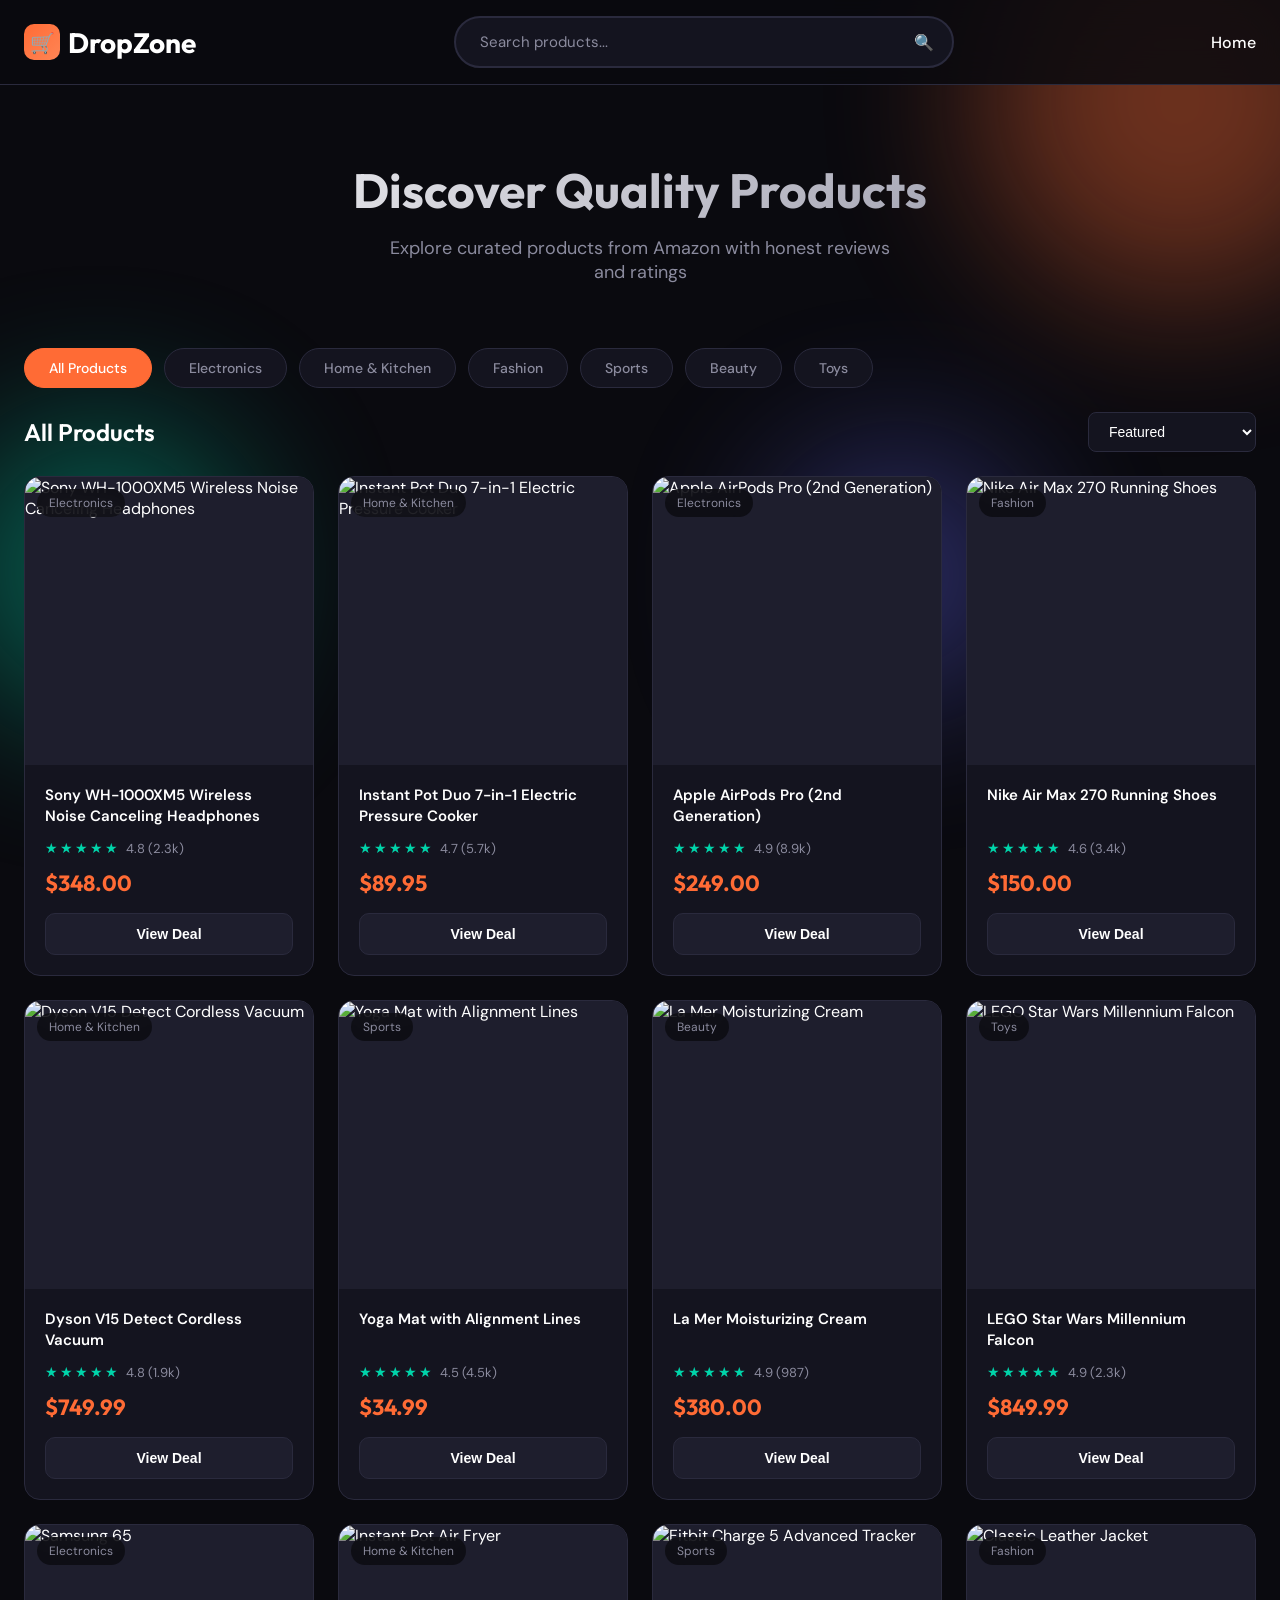
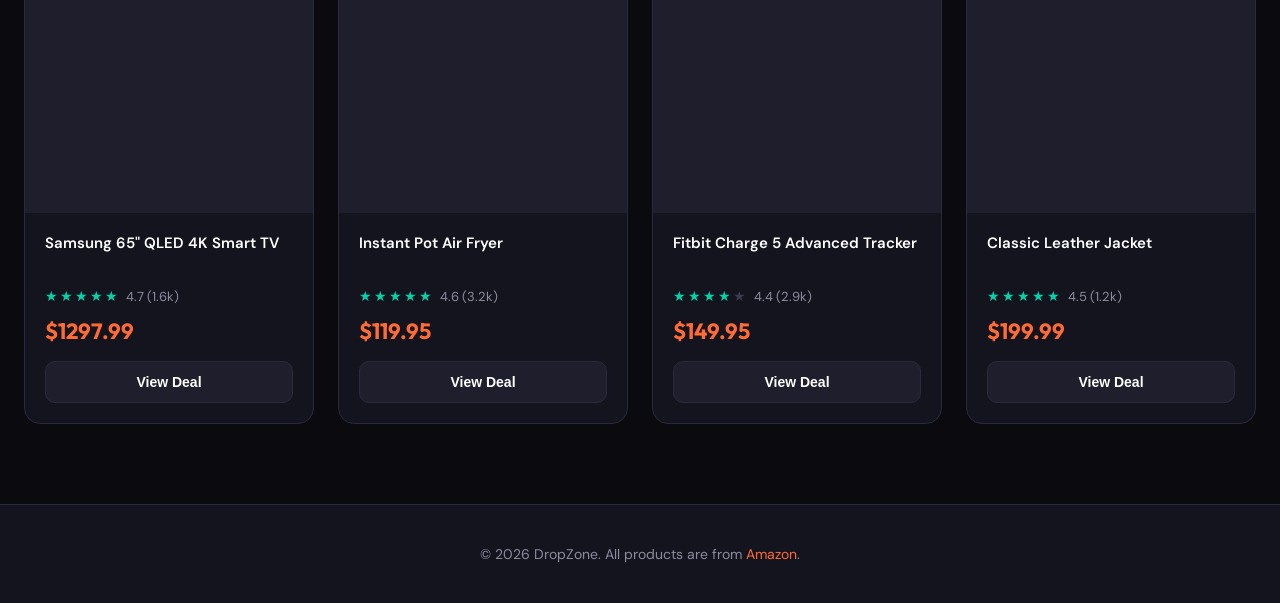
==== index.html @ e1044bed "basic website created for products" ====
<!DOCTYPE html>
<html lang="en">
<head>
    <meta charset="UTF-8">
    <meta name="viewport" content="width=device-width, initial-scale=1.0">
    <title>DropZone - Amazon Product Showcase</title>
    <link href="https://fonts.googleapis.com/css2?family=Outfit:wght@400;500;600;700&family=DM+Sans:wght@400;500;600&display=swap" rel="stylesheet">
    <link rel="stylesheet" href="css/styles.css">
</head>
<body>
    <div class="bg-shapes">
        <div class="shape shape-1"></div>
        <div class="shape shape-2"></div>
        <div class="shape shape-3"></div>
    </div>

    <header>
        <div class="header-content">
            <a href="#" class="logo" onclick="resetView(); return false;">
                <div class="logo-icon">🛒</div>
                DropZone
            </a>
            <div class="search-container">
                <input type="text" class="search-input" id="searchInput" placeholder="Search products...">
                <span class="search-icon">🔍</span>
            </div>
            <nav style="display: flex; gap: 20px;">
                <a href="#" style="color: var(--text-primary); text-decoration: none; font-weight: 500;">Home</a>
            </nav>
        </div>
    </header>

    <main>
        <div class="container">
            <section class="hero">
                <h1>Discover Quality Products</h1>
                <p>Explore curated products from Amazon with honest reviews and ratings</p>
            </section>

            <div class="categories" id="categories">
                <div class="category-pill active" data-category="all">All Products</div>
                <div class="category-pill" data-category="Electronics">Electronics</div>
                <div class="category-pill" data-category="Home & Kitchen">Home & Kitchen</div>
                <div class="category-pill" data-category="Fashion">Fashion</div>
                <div class="category-pill" data-category="Sports">Sports</div>
                <div class="category-pill" data-category="Beauty">Beauty</div>
                <div class="category-pill" data-category="Toys">Toys</div>
            </div>

            <section class="products-section">
                <div class="section-header">
                    <h2 class="section-title" id="sectionTitle">All Products</h2>
                    <select class="sort-select" id="sortSelect">
                        <option value="featured">Featured</option>
                        <option value="price-low">Price: Low to High</option>
                        <option value="price-high">Price: High to Low</option>
                        <option value="rating">Highest Rated</option>
                    </select>
                </div>
                <div class="products-grid" id="productsGrid"></div>
                <div class="no-results" id="noResults" style="display: none;">
                    <div class="no-results-icon">🔍</div>
                    <h3>No products found</h3>
                    <p>Try adjusting your search or filter to find what you're looking for</p>
                </div>
            </section>
        </div>
    </main>

    <div class="modal-overlay" id="modalOverlay">
        <div class="modal">
            <button class="modal-close" onclick="closeModal()">✕</button>
            <div class="modal-content" id="modalContent"></div>
            <div class="related-section">
                <h3 class="related-title">You May Also Like</h3>
                <div class="related-grid" id="relatedGrid"></div>
            </div>
        </div>
    </div>

    <footer>
        <div class="container">
            <p class="footer-text">© 2026 DropZone. All products are from <a href="https://www.amazon.com" target="_blank">Amazon</a>.</p>
        </div>
    </footer>

    <script src="data/products.js"></script>
    <script src="js/app.js"></script>
</body>
</html>
---- css/styles.css ----
*, *::before, *::after {
    margin: 0;
    padding: 0;
    box-sizing: border-box;
}

:root {
    --bg: #0a0a0f;
    --surface: #14141f;
    --surface-elevated: #1e1e2d;
    --primary: #ff6b35;
    --primary-hover: #ff8555;
    --accent: #00d4aa;
    --text-primary: #ffffff;
    --text-secondary: #8b8b9e;
    --border: #2a2a3d;
}

body {
    font-family: 'DM Sans', sans-serif;
    background: var(--bg);
    color: var(--text-primary);
    min-height: 100vh;
    overflow-x: hidden;
}

.bg-shapes {
    position: fixed;
    top: 0;
    left: 0;
    width: 100%;
    height: 100%;
    pointer-events: none;
    z-index: 0;
    overflow: hidden;
}

.shape {
    position: absolute;
    border-radius: 50%;
    filter: blur(80px);
    opacity: 0.4;
    animation: float 20s infinite ease-in-out;
}

.shape-1 {
    width: 400px;
    height: 400px;
    background: var(--primary);
    top: -100px;
    right: -100px;
    animation-delay: 0s;
}

.shape-2 {
    width: 300px;
    height: 300px;
    background: var(--accent);
    bottom: 20%;
    left: -50px;
    animation-delay: -5s;
}

.shape-3 {
    width: 250px;
    height: 250px;
    background: #6366f1;
    top: 50%;
    right: 20%;
    animation-delay: -10s;
}

@keyframes float {
    0%, 100% { transform: translate(0, 0) scale(1); }
    25% { transform: translate(30px, -30px) scale(1.05); }
    50% { transform: translate(-20px, 20px) scale(0.95); }
    75% { transform: translate(20px, 30px) scale(1.02); }
}

header {
    position: fixed;
    top: 0;
    left: 0;
    right: 0;
    z-index: 100;
    background: rgba(10, 10, 15, 0.85);
    backdrop-filter: blur(20px);
    border-bottom: 1px solid var(--border);
    padding: 16px 0;
}

.header-content {
    max-width: 1400px;
    margin: 0 auto;
    padding: 0 24px;
    display: flex;
    align-items: center;
    justify-content: space-between;
    gap: 24px;
}

.logo {
    font-family: 'Outfit', sans-serif;
    font-size: 28px;
    font-weight: 700;
    color: var(--text-primary);
    text-decoration: none;
    display: flex;
    align-items: center;
    gap: 8px;
    flex-shrink: 0;
}

.logo-icon {
    width: 36px;
    height: 36px;
    background: linear-gradient(135deg, var(--primary), var(--primary-hover));
    border-radius: 10px;
    display: flex;
    align-items: center;
    justify-content: center;
    font-size: 20px;
}

.search-container {
    flex: 1;
    max-width: 500px;
    position: relative;
}

.search-input {
    width: 100%;
    padding: 14px 50px 14px 24px;
    border: 2px solid var(--border);
    border-radius: 50px;
    background: var(--surface);
    color: var(--text-primary);
    font-size: 15px;
    font-family: inherit;
    transition: all 0.3s ease;
}

.search-input:focus {
    outline: none;
    border-color: var(--primary);
    box-shadow: 0 0 20px rgba(255, 107, 53, 0.2);
}

.search-input::placeholder {
    color: var(--text-secondary);
}

.search-icon {
    position: absolute;
    right: 20px;
    top: 50%;
    transform: translateY(-50%);
    color: var(--text-secondary);
    pointer-events: none;
}

main {
    position: relative;
    z-index: 1;
    padding-top: 100px;
}

.container {
    max-width: 1400px;
    margin: 0 auto;
    padding: 0 24px;
}

.hero {
    text-align: center;
    padding: 60px 0 40px;
    animation: fadeIn 0.6s ease;
}

@keyframes fadeIn {
    from { opacity: 0; transform: translateY(20px); }
    to { opacity: 1; transform: translateY(0); }
}

.hero h1 {
    font-family: 'Outfit', sans-serif;
    font-size: 48px;
    font-weight: 700;
    margin-bottom: 16px;
    background: linear-gradient(135deg, var(--text-primary) 0%, var(--text-secondary) 100%);
    -webkit-background-clip: text;
    -webkit-text-fill-color: transparent;
    background-clip: text;
}

.hero p {
    color: var(--text-secondary);
    font-size: 18px;
    max-width: 500px;
    margin: 0 auto;
}

.categories {
    display: flex;
    gap: 12px;
    padding: 24px 0;
    overflow-x: auto;
    scrollbar-width: none;
    -ms-overflow-style: none;
}

.categories::-webkit-scrollbar {
    display: none;
}

.category-pill {
    padding: 10px 24px;
    border: 1px solid var(--border);
    border-radius: 50px;
    background: var(--surface);
    color: var(--text-secondary);
    font-size: 14px;
    font-weight: 500;
    cursor: pointer;
    white-space: nowrap;
    transition: all 0.3s ease;
}

.category-pill:hover {
    border-color: var(--primary);
    color: var(--primary);
}

.category-pill.active {
    background: var(--primary);
    border-color: var(--primary);
    color: var(--text-primary);
}

.products-section {
    padding-bottom: 80px;
}

.section-header {
    display: flex;
    align-items: center;
    justify-content: space-between;
    margin-bottom: 24px;
}

.section-title {
    font-family: 'Outfit', sans-serif;
    font-size: 24px;
    font-weight: 600;
}

.sort-select {
    padding: 10px 16px;
    border: 1px solid var(--border);
    border-radius: 8px;
    background: var(--surface);
    color: var(--text-primary);
    font-size: 14px;
    cursor: pointer;
}

.products-grid {
    display: grid;
    grid-template-columns: repeat(4, 1fr);
    gap: 24px;
}

@media (max-width: 1200px) {
    .products-grid { grid-template-columns: repeat(3, 1fr); }
}

@media (max-width: 900px) {
    .products-grid { grid-template-columns: repeat(2, 1fr); }
}

@media (max-width: 600px) {
    .products-grid { grid-template-columns: 1fr; }
    .hero h1 { font-size: 32px; }
    .header-content { flex-wrap: wrap; }
    .search-container { order: 3; max-width: 100%; }
}

.product-card {
    background: var(--surface);
    border: 1px solid var(--border);
    border-radius: 16px;
    overflow: hidden;
    cursor: pointer;
    transition: all 0.3s ease;
    animation: cardFadeIn 0.5s ease backwards;
}

.product-card:nth-child(1) { animation-delay: 0.05s; }
.product-card:nth-child(2) { animation-delay: 0.1s; }
.product-card:nth-child(3) { animation-delay: 0.15s; }
.product-card:nth-child(4) { animation-delay: 0.2s; }
.product-card:nth-child(5) { animation-delay: 0.25s; }
.product-card:nth-child(6) { animation-delay: 0.3s; }
.product-card:nth-child(7) { animation-delay: 0.35s; }
.product-card:nth-child(8) { animation-delay: 0.4s; }

@keyframes cardFadeIn {
    from { opacity: 0; transform: translateY(20px); }
    to { opacity: 1; transform: translateY(0); }
}

.product-card:hover {
    transform: translateY(-8px);
    border-color: var(--primary);
    box-shadow: 0 20px 40px rgba(255, 107, 53, 0.15);
}

.product-image-container {
    position: relative;
    aspect-ratio: 1;
    overflow: hidden;
    background: var(--surface-elevated);
}

.product-image {
    width: 100%;
    height: 100%;
    object-fit: cover;
    transition: transform 0.5s ease;
}

.product-card:hover .product-image {
    transform: scale(1.05);
}

.product-badge {
    position: absolute;
    top: 12px;
    left: 12px;
    padding: 6px 12px;
    background: rgba(10, 10, 15, 0.8);
    backdrop-filter: blur(10px);
    border-radius: 20px;
    font-size: 12px;
    color: var(--text-secondary);
}

.product-info {
    padding: 20px;
}

.product-title {
    font-size: 15px;
    font-weight: 600;
    line-height: 1.4;
    margin-bottom: 12px;
    display: -webkit-box;
    -webkit-line-clamp: 2;
    -webkit-box-orient: vertical;
    overflow: hidden;
    min-height: 42px;
}

.product-rating {
    display: flex;
    align-items: center;
    gap: 8px;
    margin-bottom: 12px;
}

.stars {
    display: flex;
    gap: 2px;
}

.star {
    color: var(--accent);
    font-size: 14px;
}

.star.empty {
    color: #3a3a4d;
}

.rating-text {
    font-size: 13px;
    color: var(--text-secondary);
}

.product-price {
    font-family: 'Outfit', sans-serif;
    font-size: 22px;
    font-weight: 700;
    color: var(--primary);
    margin-bottom: 16px;
}

.view-btn {
    width: 100%;
    padding: 12px;
    background: var(--surface-elevated);
    border: 1px solid var(--border);
    border-radius: 10px;
    color: var(--text-primary);
    font-size: 14px;
    font-weight: 600;
    cursor: pointer;
    transition: all 0.3s ease;
}

.view-btn:hover {
    background: var(--primary);
    border-color: var(--primary);
}

.no-results {
    text-align: center;
    padding: 80px 20px;
    color: var(--text-secondary);
}

.no-results-icon {
    font-size: 64px;
    margin-bottom: 16px;
    opacity: 0.5;
}

.no-results h3 {
    font-size: 20px;
    margin-bottom: 8px;
    color: var(--text-primary);
}

.modal-overlay {
    position: fixed;
    top: 0;
    left: 0;
    right: 0;
    bottom: 0;
    background: rgba(0, 0, 0, 0.8);
    backdrop-filter: blur(10px);
    z-index: 200;
    display: flex;
    align-items: center;
    justify-content: center;
    padding: 24px;
    opacity: 0;
    visibility: hidden;
    transition: all 0.3s ease;
}

.modal-overlay.active {
    opacity: 1;
    visibility: visible;
}

.modal {
    background: var(--surface);
    border: 1px solid var(--border);
    border-radius: 24px;
    max-width: 1000px;
    width: 100%;
    max-height: 90vh;
    overflow-y: auto;
    transform: scale(0.9);
    transition: transform 0.3s ease;
    position: relative;
}

.modal-overlay.active .modal {
    transform: scale(1);
}

.modal-close {
    position: absolute;
    top: 20px;
    right: 20px;
    width: 40px;
    height: 40px;
    border: none;
    background: var(--surface-elevated);
    border-radius: 50%;
    color: var(--text-primary);
    font-size: 20px;
    cursor: pointer;
    transition: all 0.3s ease;
    z-index: 10;
}

.modal-close:hover {
    background: var(--primary);
}

.modal-content {
    display: grid;
    grid-template-columns: 1fr 1fr;
    gap: 40px;
    padding: 40px;
}

@media (max-width: 768px) {
    .modal-content {
        grid-template-columns: 1fr;
        gap: 24px;
        padding: 24px;
    }
}

.modal-image-container {
    aspect-ratio: 1;
    border-radius: 16px;
    overflow: hidden;
    background: var(--surface-elevated);
}

.modal-image {
    width: 100%;
    height: 100%;
    object-fit: cover;
}

.modal-details {
    display: flex;
    flex-direction: column;
}

.modal-category {
    display: inline-block;
    padding: 6px 14px;
    background: var(--surface-elevated);
    border-radius: 20px;
    font-size: 13px;
    color: var(--text-secondary);
    margin-bottom: 16px;
    width: fit-content;
}

.modal-title {
    font-family: 'Outfit', sans-serif;
    font-size: 28px;
    font-weight: 700;
    line-height: 1.3;
    margin-bottom: 16px;
}

.modal-rating {
    display: flex;
    align-items: center;
    gap: 12px;
    margin-bottom: 20px;
}

.modal-stars {
    display: flex;
    gap: 4px;
}

.modal-stars .star {
    font-size: 20px;
}

.modal-rating-text {
    font-size: 15px;
    color: var(--text-secondary);
}

.modal-price {
    font-family: 'Outfit', sans-serif;
    font-size: 36px;
    font-weight: 700;
    color: var(--primary);
    margin-bottom: 20px;
}

.modal-description {
    color: var(--text-secondary);
    line-height: 1.7;
    margin-bottom: 24px;
    flex: 1;
}

.amazon-btn {
    display: flex;
    align-items: center;
    justify-content: center;
    gap: 10px;
    padding: 18px 32px;
    background: linear-gradient(135deg, #ff9900, #ffb84d);
    border: none;
    border-radius: 12px;
    color: #0a0a0f;
    font-size: 16px;
    font-weight: 700;
    cursor: pointer;
    transition: all 0.3s ease;
    text-decoration: none;
}

.amazon-btn:hover {
    transform: scale(1.02);
    box-shadow: 0 10px 30px rgba(255, 153, 0, 0.3);
}

.related-section {
    padding: 40px;
    border-top: 1px solid var(--border);
}

.related-title {
    font-family: 'Outfit', sans-serif;
    font-size: 22px;
    font-weight: 600;
    margin-bottom: 24px;
}

.related-grid {
    display: grid;
    grid-template-columns: repeat(4, 1fr);
    gap: 20px;
}

@media (max-width: 768px) {
    .related-grid {
        grid-template-columns: repeat(2, 1fr);
    }
}

.related-card {
    background: var(--surface-elevated);
    border-radius: 12px;
    overflow: hidden;
    cursor: pointer;
    transition: all 0.3s ease;
}

.related-card:hover {
    transform: translateY(-4px);
    box-shadow: 0 10px 20px rgba(0, 0, 0, 0.3);
}

.related-image {
    width: 100%;
    aspect-ratio: 1;
    object-fit: cover;
}

.related-info {
    padding: 12px;
}

.related-name {
    font-size: 13px;
    font-weight: 500;
    margin-bottom: 8px;
    display: -webkit-box;
    -webkit-line-clamp: 2;
    -webkit-box-orient: vertical;
    overflow: hidden;
    line-height: 1.3;
}

.related-price {
    font-family: 'Outfit', sans-serif;
    font-size: 16px;
    font-weight: 600;
    color: var(--primary);
}

footer {
    background: var(--surface);
    border-top: 1px solid var(--border);
    padding: 40px 0;
    text-align: center;
    position: relative;
    z-index: 1;
}

.footer-text {
    color: var(--text-secondary);
    font-size: 14px;
}

.footer-text a {
    color: var(--primary);
    text-decoration: none;
}
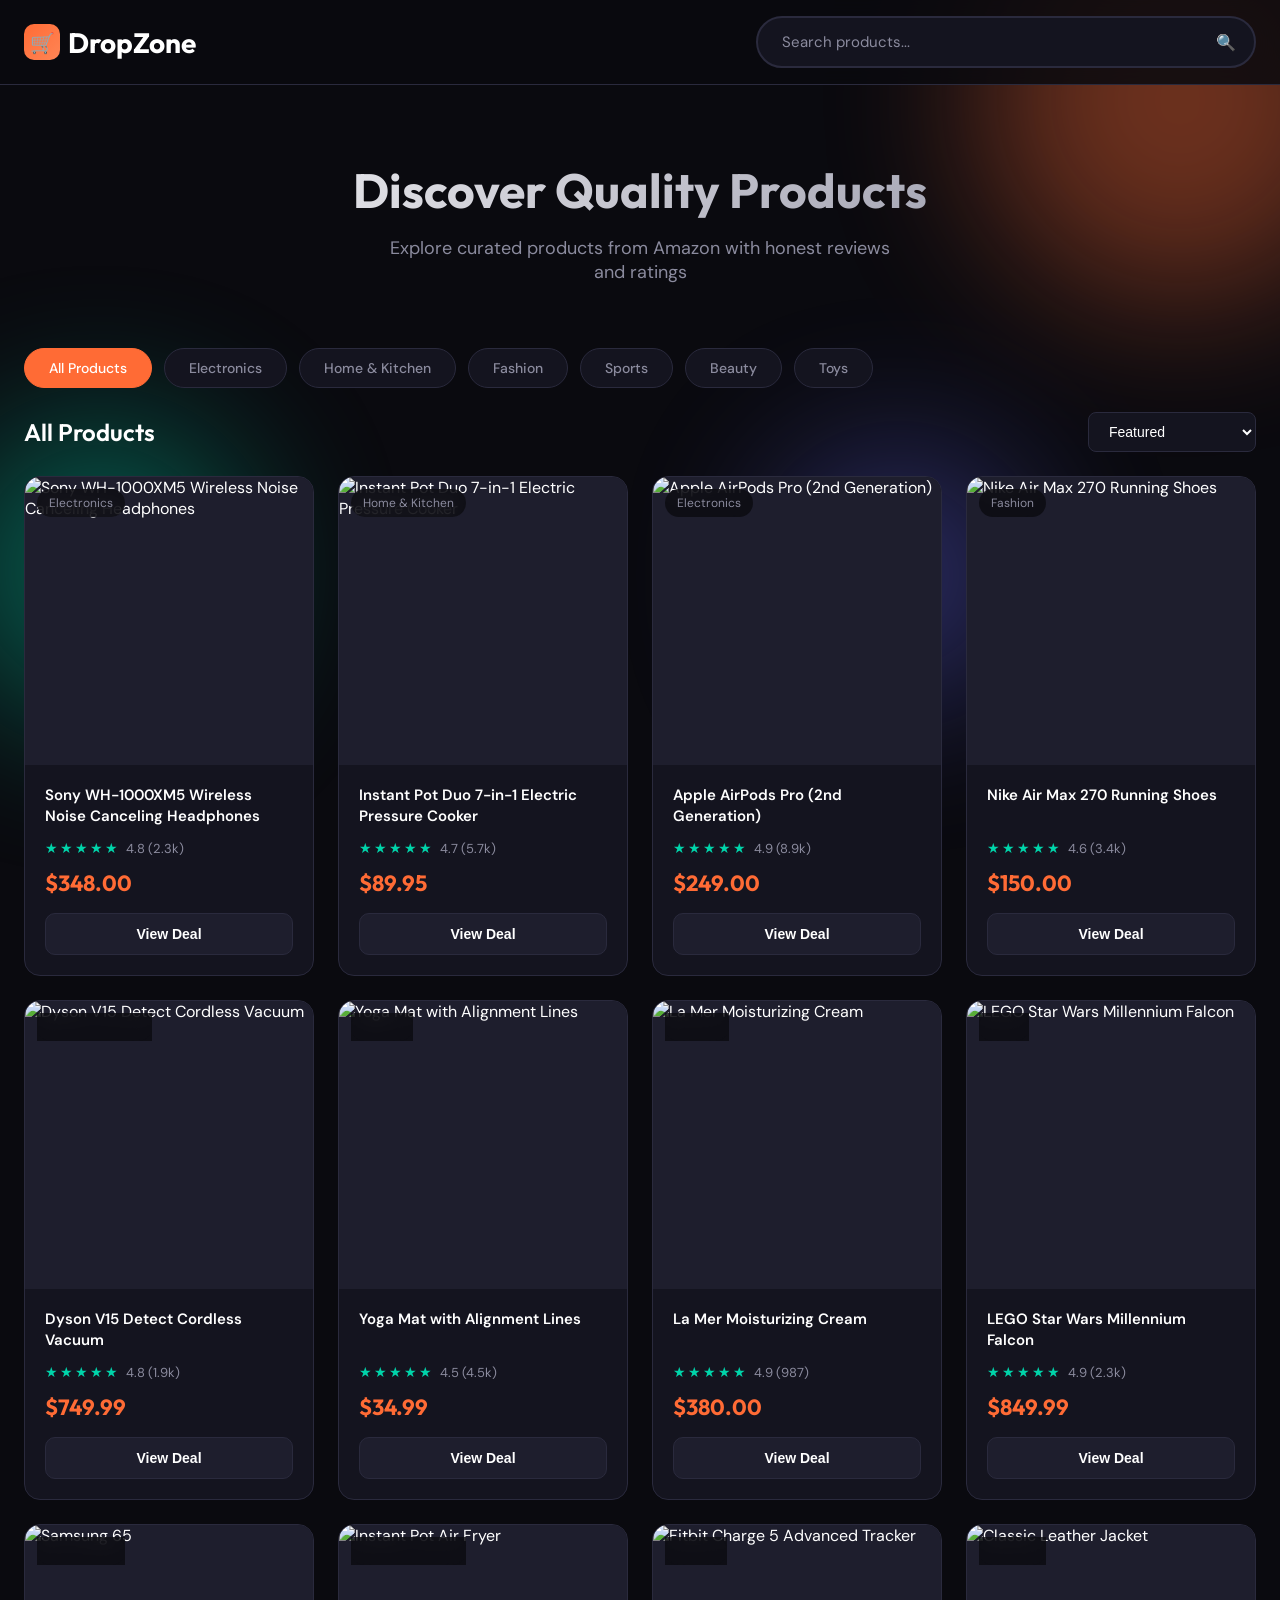
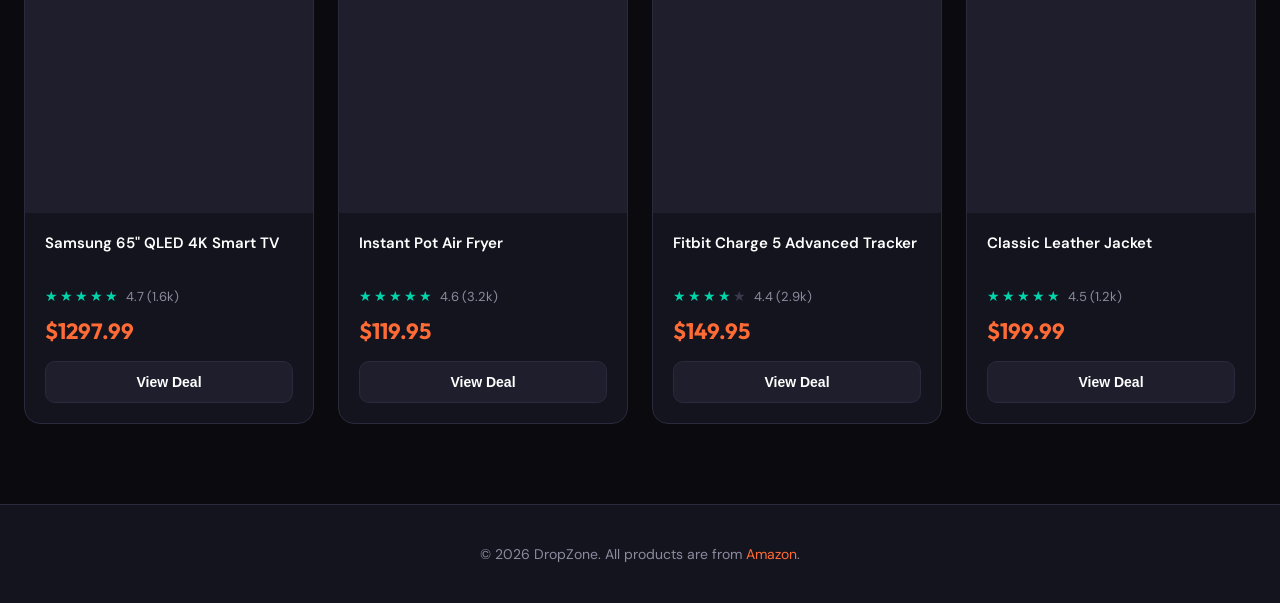
==== commit 703a64bb: "remove home link" ====
--- a/index.html
+++ b/index.html
@@ -24,9 +24,6 @@
                 <input type="text" class="search-input" id="searchInput" placeholder="Search products...">
                 <span class="search-icon">🔍</span>
             </div>
-            <nav style="display: flex; gap: 20px;">
-                <a href="#" style="color: var(--text-primary); text-decoration: none; font-weight: 500;">Home</a>
-            </nav>
         </div>
     </header>
 
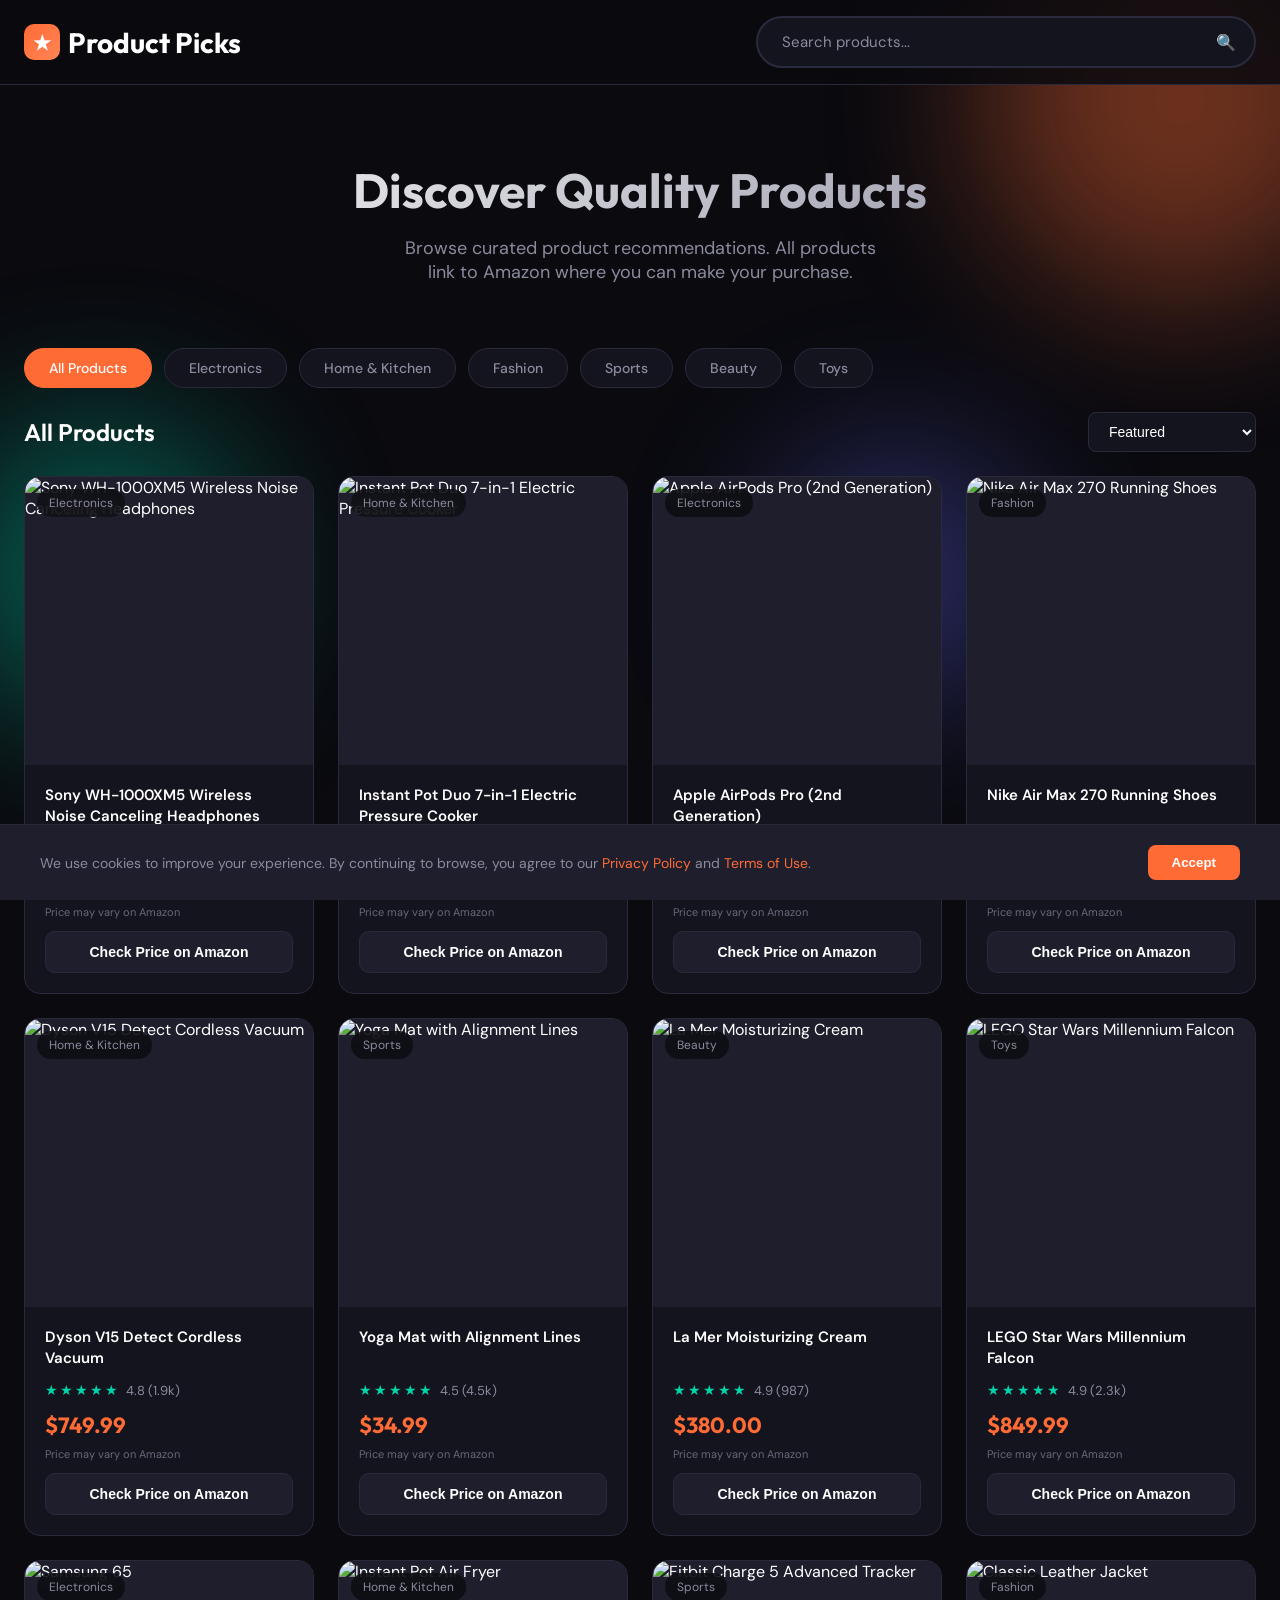
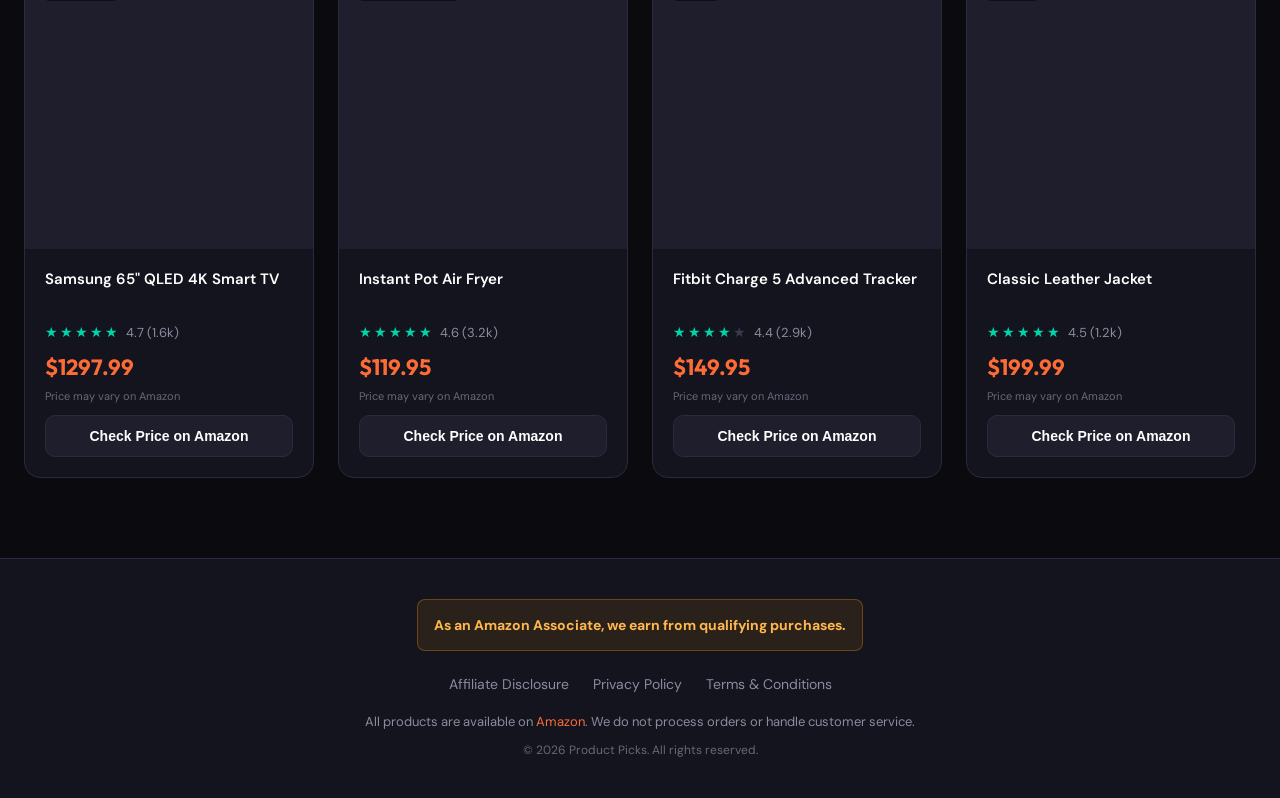
==== commit 1774f13b: "added security rules" ====
--- a/index.html
+++ b/index.html
@@ -3,7 +3,8 @@
 <head>
     <meta charset="UTF-8">
     <meta name="viewport" content="width=device-width, initial-scale=1.0">
-    <title>DropZone - Amazon Product Showcase</title>
+    <title>Product Picks - Curated Amazon Recommendations</title>
+    <meta name="description" content="Discover curated product recommendations with honest reviews. Find the best products across Electronics, Home, Fashion, Sports, Beauty, and Toys.">
     <link href="https://fonts.googleapis.com/css2?family=Outfit:wght@400;500;600;700&family=DM+Sans:wght@400;500;600&display=swap" rel="stylesheet">
     <link rel="stylesheet" href="css/styles.css">
 </head>
@@ -17,8 +18,8 @@
     <header>
         <div class="header-content">
             <a href="#" class="logo" onclick="resetView(); return false;">
-                <div class="logo-icon">🛒</div>
-                DropZone
+                <div class="logo-icon">★</div>
+                Product Picks
             </a>
             <div class="search-container">
                 <input type="text" class="search-input" id="searchInput" placeholder="Search products...">
@@ -31,7 +32,7 @@
         <div class="container">
             <section class="hero">
                 <h1>Discover Quality Products</h1>
-                <p>Explore curated products from Amazon with honest reviews and ratings</p>
+                <p>Browse curated product recommendations. All products link to Amazon where you can make your purchase.</p>
             </section>
 
             <div class="categories" id="categories">
@@ -68,16 +69,35 @@
         <div class="modal">
             <button class="modal-close" onclick="closeModal()">✕</button>
             <div class="modal-content" id="modalContent"></div>
+            <div class="modal-disclosure">
+                <p><strong>Disclosure:</strong> As an Amazon Associate, we earn from qualifying purchases.</p>
+            </div>
             <div class="related-section">
-                <h3 class="related-title">You May Also Like</h3>
+                <h3 class="related-title">More Products</h3>
                 <div class="related-grid" id="relatedGrid"></div>
             </div>
         </div>
     </div>
 
+    <div class="cookie-banner" id="cookieBanner">
+        <div class="cookie-content">
+            <p>We use cookies to improve your experience. By continuing to browse, you agree to our <a href="privacy.html">Privacy Policy</a> and <a href="terms.html">Terms of Use</a>.</p>
+            <button class="cookie-btn" onclick="acceptCookies()">Accept</button>
+        </div>
+    </div>
+
     <footer>
         <div class="container">
-            <p class="footer-text">© 2026 DropZone. All products are from <a href="https://www.amazon.com" target="_blank">Amazon</a>.</p>
+            <div class="footer-disclosure">
+                <p><strong>As an Amazon Associate, we earn from qualifying purchases.</strong></p>
+            </div>
+            <nav class="footer-nav">
+                <a href="disclosure.html">Affiliate Disclosure</a>
+                <a href="privacy.html">Privacy Policy</a>
+                <a href="terms.html">Terms & Conditions</a>
+            </nav>
+            <p class="footer-text">All products are available on <a href="https://www.amazon.com" target="_blank" rel="nofollow sponsored">Amazon</a>. We do not process orders or handle customer service.</p>
+            <p class="footer-copyright">© 2026 Product Picks. All rights reserved.</p>
         </div>
     </footer>
 
--- a/css/styles.css
+++ b/css/styles.css
@@ -411,6 +411,49 @@
 .view-btn:hover {
     background: var(--primary);
     border-color: var(--primary);
+}
+
+.price-disclaimer {
+    font-size: 11px;
+    color: var(--text-secondary);
+    margin: -8px 0 12px;
+    opacity: 0.7;
+}
+
+.price-disclaimer-modal {
+    font-size: 12px;
+    color: var(--text-secondary);
+    margin: -8px 0 16px;
+    padding: 8px;
+    background: rgba(255, 153, 0, 0.1);
+    border-radius: 6px;
+}
+
+.amazon-btn {
+    display: flex;
+    align-items: center;
+    justify-content: center;
+    gap: 10px;
+    padding: 18px 32px;
+    background: linear-gradient(135deg, #ff9900, #ffb84d);
+    border: none;
+    border-radius: 12px;
+    color: #0a0a0f;
+    font-size: 16px;
+    font-weight: 700;
+    cursor: pointer;
+    transition: all 0.3s ease;
+    text-decoration: none;
+}
+
+.amazon-btn:hover {
+    transform: scale(1.02);
+    box-shadow: 0 10px 30px rgba(255, 153, 0, 0.3);
+}
+
+.amazon-btn svg {
+    width: 16px;
+    height: 16px;
 }
 
 .no-results {
@@ -579,28 +622,6 @@
     flex: 1;
 }
 
-.amazon-btn {
-    display: flex;
-    align-items: center;
-    justify-content: center;
-    gap: 10px;
-    padding: 18px 32px;
-    background: linear-gradient(135deg, #ff9900, #ffb84d);
-    border: none;
-    border-radius: 12px;
-    color: #0a0a0f;
-    font-size: 16px;
-    font-weight: 700;
-    cursor: pointer;
-    transition: all 0.3s ease;
-    text-decoration: none;
-}
-
-.amazon-btn:hover {
-    transform: scale(1.02);
-    box-shadow: 0 10px 30px rgba(255, 153, 0, 0.3);
-}
-
 .related-section {
     padding: 40px;
     border-top: 1px solid var(--border);
@@ -675,12 +696,145 @@
     z-index: 1;
 }
 
+.footer-disclosure {
+    background: rgba(255, 153, 0, 0.1);
+    border: 1px solid rgba(255, 153, 0, 0.3);
+    border-radius: 8px;
+    padding: 16px;
+    margin-bottom: 24px;
+    display: inline-block;
+}
+
+.footer-disclosure p {
+    color: #ffb84d;
+    font-size: 14px;
+    font-weight: 500;
+    margin: 0;
+}
+
+.footer-nav {
+    display: flex;
+    justify-content: center;
+    gap: 24px;
+    margin-bottom: 20px;
+    flex-wrap: wrap;
+}
+
+.footer-nav a {
+    color: var(--text-secondary);
+    text-decoration: none;
+    font-size: 14px;
+    transition: color 0.3s ease;
+}
+
+.footer-nav a:hover {
+    color: var(--primary);
+}
+
 .footer-text {
     color: var(--text-secondary);
-    font-size: 14px;
+    font-size: 13px;
+    margin-bottom: 12px;
+    max-width: 600px;
+    margin-left: auto;
+    margin-right: auto;
 }
 
 .footer-text a {
     color: var(--primary);
     text-decoration: none;
 }
+
+.footer-copyright {
+    color: var(--text-secondary);
+    font-size: 12px;
+    opacity: 0.7;
+}
+
+.cookie-banner {
+    position: fixed;
+    bottom: 0;
+    left: 0;
+    right: 0;
+    background: var(--surface-elevated);
+    border-top: 1px solid var(--border);
+    padding: 20px;
+    z-index: 300;
+    display: none;
+}
+
+.cookie-banner.show {
+    display: block;
+    animation: slideUp 0.3s ease;
+}
+
+@keyframes slideUp {
+    from { transform: translateY(100%); }
+    to { transform: translateY(0); }
+}
+
+.cookie-content {
+    max-width: 1200px;
+    margin: 0 auto;
+    display: flex;
+    align-items: center;
+    justify-content: space-between;
+    gap: 20px;
+    flex-wrap: wrap;
+}
+
+.cookie-content p {
+    color: var(--text-secondary);
+    font-size: 14px;
+    margin: 0;
+    flex: 1;
+    min-width: 280px;
+}
+
+.cookie-content a {
+    color: var(--primary);
+    text-decoration: none;
+}
+
+.cookie-btn {
+    padding: 10px 24px;
+    background: var(--primary);
+    border: none;
+    border-radius: 8px;
+    color: white;
+    font-weight: 600;
+    cursor: pointer;
+    transition: all 0.3s ease;
+}
+
+.cookie-btn:hover {
+    background: var(--primary-hover);
+}
+
+.modal-disclosure {
+    padding: 0 40px 20px;
+    text-align: center;
+}
+
+.modal-disclosure p {
+    color: var(--text-secondary);
+    font-size: 13px;
+    margin: 0;
+    padding: 12px;
+    background: rgba(255, 153, 0, 0.1);
+    border-radius: 8px;
+}
+
+.modal-disclosure strong {
+    color: #ffb84d;
+}
+
+@media (max-width: 768px) {
+    .modal-disclosure {
+        padding: 0 24px 20px;
+    }
+    .cookie-content {
+        flex-direction: column;
+        text-align: center;
+    }
+}
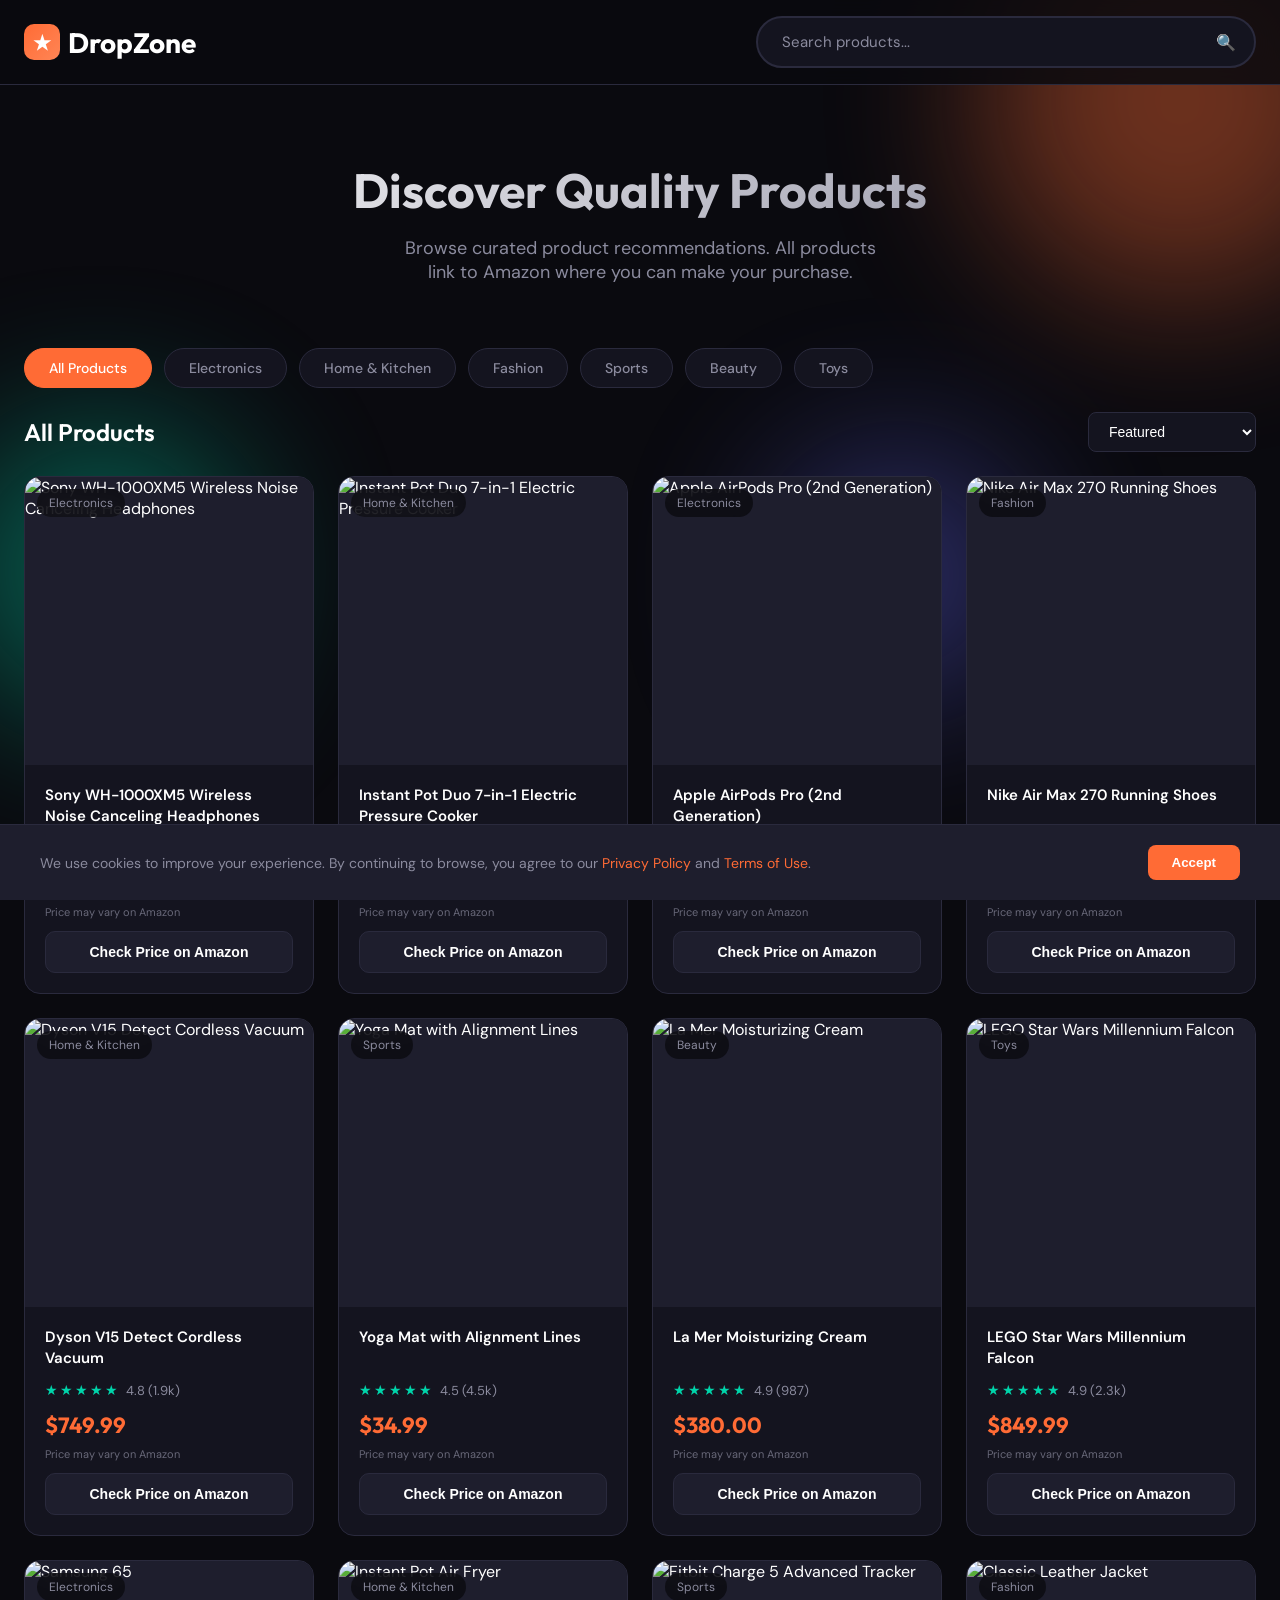
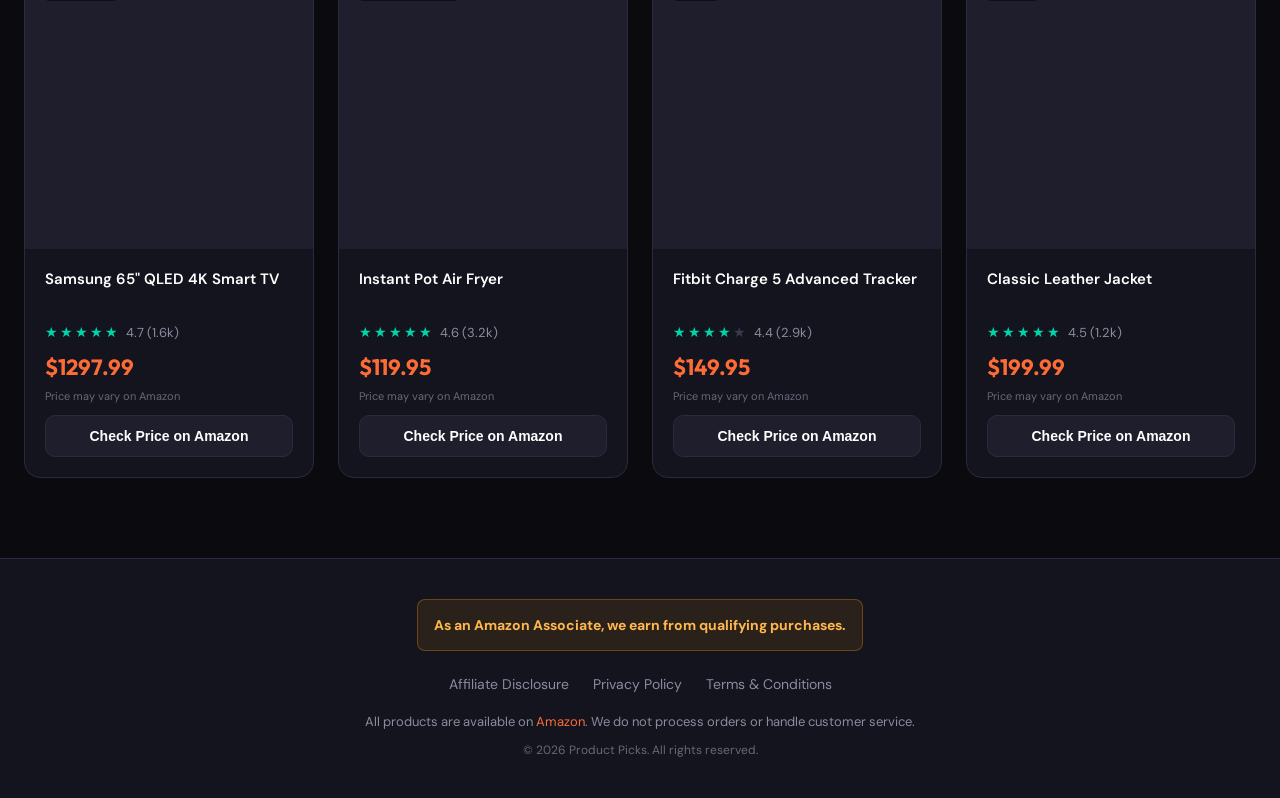
==== commit 14a8c638: "change og title" ====
--- a/index.html
+++ b/index.html
@@ -19,7 +19,7 @@
         <div class="header-content">
             <a href="#" class="logo" onclick="resetView(); return false;">
                 <div class="logo-icon">★</div>
-                Product Picks
+                DropZone
             </a>
             <div class="search-container">
                 <input type="text" class="search-input" id="searchInput" placeholder="Search products...">
